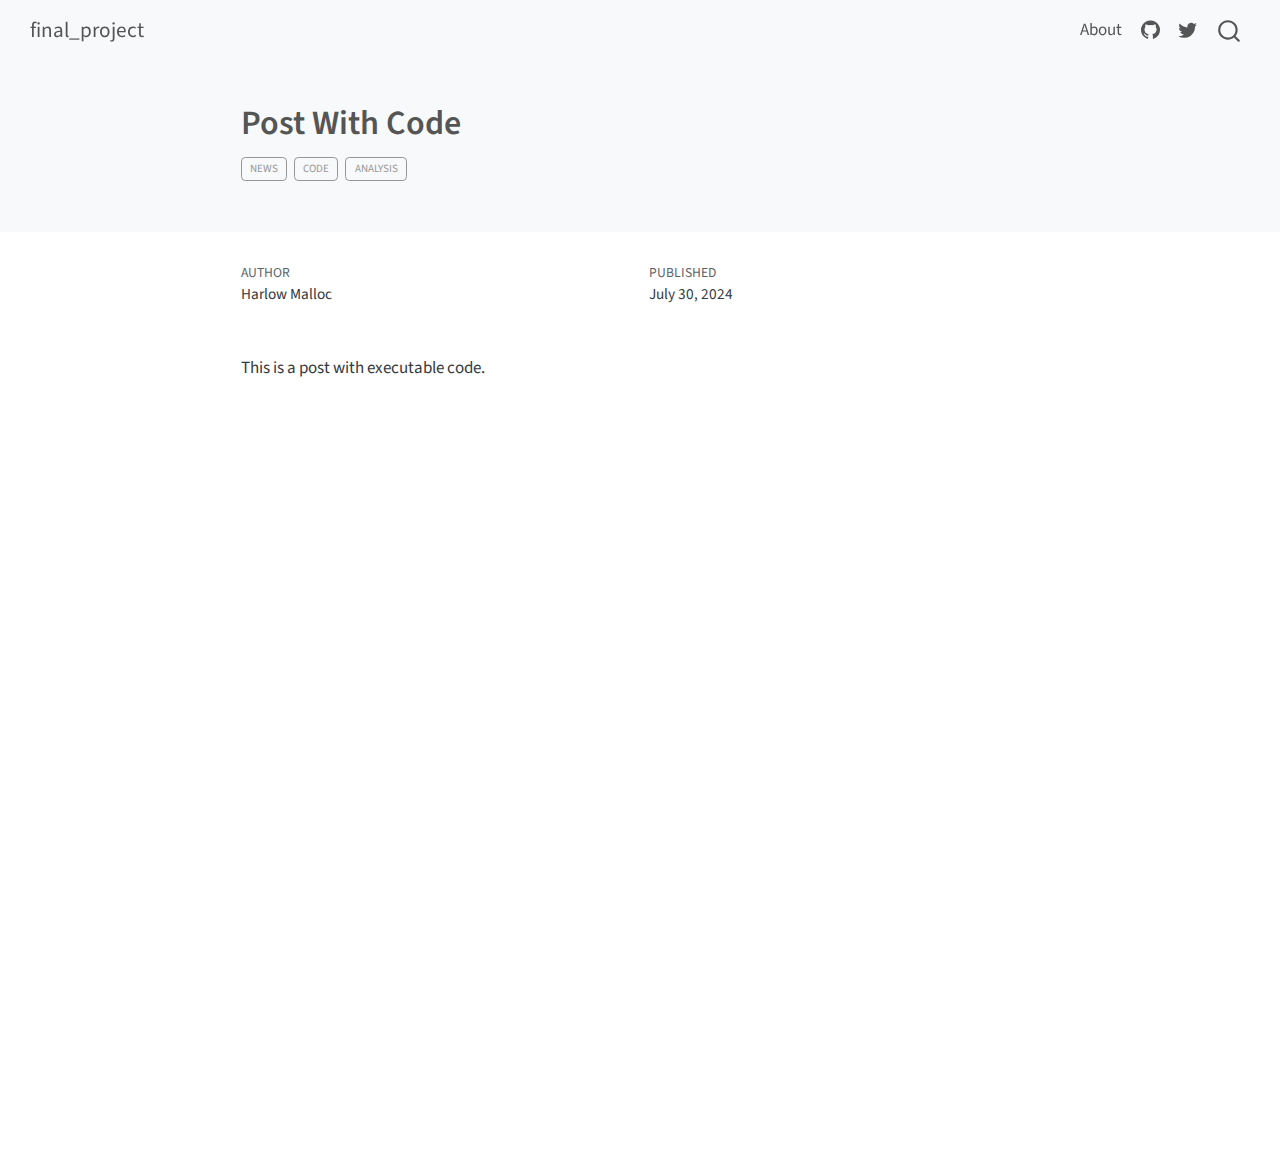
==== posts/post-with-code/index.html @ acf74be1 "Built site for gh-pages" ====
<!DOCTYPE html>
<html xmlns="http://www.w3.org/1999/xhtml" lang="en" xml:lang="en"><head>

<meta charset="utf-8">
<meta name="generator" content="quarto-1.5.54">

<meta name="viewport" content="width=device-width, initial-scale=1.0, user-scalable=yes">

<meta name="author" content="Harlow Malloc">
<meta name="dcterms.date" content="2024-07-30">

<title>Post With Code – final_project</title>
<style>
code{white-space: pre-wrap;}
span.smallcaps{font-variant: small-caps;}
div.columns{display: flex; gap: min(4vw, 1.5em);}
div.column{flex: auto; overflow-x: auto;}
div.hanging-indent{margin-left: 1.5em; text-indent: -1.5em;}
ul.task-list{list-style: none;}
ul.task-list li input[type="checkbox"] {
  width: 0.8em;
  margin: 0 0.8em 0.2em -1em; /* quarto-specific, see https://github.com/quarto-dev/quarto-cli/issues/4556 */ 
  vertical-align: middle;
}
</style>


<script src="../../site_libs/quarto-nav/quarto-nav.js"></script>
<script src="../../site_libs/quarto-nav/headroom.min.js"></script>
<script src="../../site_libs/clipboard/clipboard.min.js"></script>
<script src="../../site_libs/quarto-search/autocomplete.umd.js"></script>
<script src="../../site_libs/quarto-search/fuse.min.js"></script>
<script src="../../site_libs/quarto-search/quarto-search.js"></script>
<meta name="quarto:offset" content="../../">
<script src="../../site_libs/quarto-html/quarto.js"></script>
<script src="../../site_libs/quarto-html/popper.min.js"></script>
<script src="../../site_libs/quarto-html/tippy.umd.min.js"></script>
<script src="../../site_libs/quarto-html/anchor.min.js"></script>
<link href="../../site_libs/quarto-html/tippy.css" rel="stylesheet">
<link href="../../site_libs/quarto-html/quarto-syntax-highlighting.css" rel="stylesheet" id="quarto-text-highlighting-styles">
<script src="../../site_libs/bootstrap/bootstrap.min.js"></script>
<link href="../../site_libs/bootstrap/bootstrap-icons.css" rel="stylesheet">
<link href="../../site_libs/bootstrap/bootstrap.min.css" rel="stylesheet" id="quarto-bootstrap" data-mode="light">
<script id="quarto-search-options" type="application/json">{
  "location": "navbar",
  "copy-button": false,
  "collapse-after": 3,
  "panel-placement": "end",
  "type": "overlay",
  "limit": 50,
  "keyboard-shortcut": [
    "f",
    "/",
    "s"
  ],
  "show-item-context": false,
  "language": {
    "search-no-results-text": "No results",
    "search-matching-documents-text": "matching documents",
    "search-copy-link-title": "Copy link to search",
    "search-hide-matches-text": "Hide additional matches",
    "search-more-match-text": "more match in this document",
    "search-more-matches-text": "more matches in this document",
    "search-clear-button-title": "Clear",
    "search-text-placeholder": "",
    "search-detached-cancel-button-title": "Cancel",
    "search-submit-button-title": "Submit",
    "search-label": "Search"
  }
}</script>


<link rel="stylesheet" href="../../styles.css">
</head>

<body class="nav-fixed fullcontent">

<div id="quarto-search-results"></div>
  <header id="quarto-header" class="headroom fixed-top quarto-banner">
    <nav class="navbar navbar-expand-lg " data-bs-theme="dark">
      <div class="navbar-container container-fluid">
      <div class="navbar-brand-container mx-auto">
    <a class="navbar-brand" href="../../index.html">
    <span class="navbar-title">final_project</span>
    </a>
  </div>
            <div id="quarto-search" class="" title="Search"></div>
          <button class="navbar-toggler" type="button" data-bs-toggle="collapse" data-bs-target="#navbarCollapse" aria-controls="navbarCollapse" role="menu" aria-expanded="false" aria-label="Toggle navigation" onclick="if (window.quartoToggleHeadroom) { window.quartoToggleHeadroom(); }">
  <span class="navbar-toggler-icon"></span>
</button>
          <div class="collapse navbar-collapse" id="navbarCollapse">
            <ul class="navbar-nav navbar-nav-scroll ms-auto">
  <li class="nav-item">
    <a class="nav-link" href="../../about.html"> 
<span class="menu-text">About</span></a>
  </li>  
  <li class="nav-item compact">
    <a class="nav-link" href="https://github.com/"> <i class="bi bi-github" role="img">
</i> 
<span class="menu-text"></span></a>
  </li>  
  <li class="nav-item compact">
    <a class="nav-link" href="https://twitter.com"> <i class="bi bi-twitter" role="img">
</i> 
<span class="menu-text"></span></a>
  </li>  
</ul>
          </div> <!-- /navcollapse -->
            <div class="quarto-navbar-tools">
</div>
      </div> <!-- /container-fluid -->
    </nav>
</header>
<!-- content -->
<header id="title-block-header" class="quarto-title-block default page-columns page-full">
  <div class="quarto-title-banner page-columns page-full">
    <div class="quarto-title column-body">
      <h1 class="title">Post With Code</h1>
                                <div class="quarto-categories">
                <div class="quarto-category">news</div>
                <div class="quarto-category">code</div>
                <div class="quarto-category">analysis</div>
              </div>
                  </div>
  </div>
    
  
  <div class="quarto-title-meta">

      <div>
      <div class="quarto-title-meta-heading">Author</div>
      <div class="quarto-title-meta-contents">
               <p>Harlow Malloc </p>
            </div>
    </div>
      
      <div>
      <div class="quarto-title-meta-heading">Published</div>
      <div class="quarto-title-meta-contents">
        <p class="date">July 30, 2024</p>
      </div>
    </div>
    
      
    </div>
    
  
  </header><div id="quarto-content" class="quarto-container page-columns page-rows-contents page-layout-article page-navbar">
<!-- sidebar -->
<!-- margin-sidebar -->
    
<!-- main -->
<main class="content quarto-banner-title-block" id="quarto-document-content">





<p>This is a post with executable code.</p>



</main> <!-- /main -->
<script id="quarto-html-after-body" type="application/javascript">
window.document.addEventListener("DOMContentLoaded", function (event) {
  const toggleBodyColorMode = (bsSheetEl) => {
    const mode = bsSheetEl.getAttribute("data-mode");
    const bodyEl = window.document.querySelector("body");
    if (mode === "dark") {
      bodyEl.classList.add("quarto-dark");
      bodyEl.classList.remove("quarto-light");
    } else {
      bodyEl.classList.add("quarto-light");
      bodyEl.classList.remove("quarto-dark");
    }
  }
  const toggleBodyColorPrimary = () => {
    const bsSheetEl = window.document.querySelector("link#quarto-bootstrap");
    if (bsSheetEl) {
      toggleBodyColorMode(bsSheetEl);
    }
  }
  toggleBodyColorPrimary();  
  const icon = "";
  const anchorJS = new window.AnchorJS();
  anchorJS.options = {
    placement: 'right',
    icon: icon
  };
  anchorJS.add('.anchored');
  const isCodeAnnotation = (el) => {
    for (const clz of el.classList) {
      if (clz.startsWith('code-annotation-')) {                     
        return true;
      }
    }
    return false;
  }
  const onCopySuccess = function(e) {
    // button target
    const button = e.trigger;
    // don't keep focus
    button.blur();
    // flash "checked"
    button.classList.add('code-copy-button-checked');
    var currentTitle = button.getAttribute("title");
    button.setAttribute("title", "Copied!");
    let tooltip;
    if (window.bootstrap) {
      button.setAttribute("data-bs-toggle", "tooltip");
      button.setAttribute("data-bs-placement", "left");
      button.setAttribute("data-bs-title", "Copied!");
      tooltip = new bootstrap.Tooltip(button, 
        { trigger: "manual", 
          customClass: "code-copy-button-tooltip",
          offset: [0, -8]});
      tooltip.show();    
    }
    setTimeout(function() {
      if (tooltip) {
        tooltip.hide();
        button.removeAttribute("data-bs-title");
        button.removeAttribute("data-bs-toggle");
        button.removeAttribute("data-bs-placement");
      }
      button.setAttribute("title", currentTitle);
      button.classList.remove('code-copy-button-checked');
    }, 1000);
    // clear code selection
    e.clearSelection();
  }
  const getTextToCopy = function(trigger) {
      const codeEl = trigger.previousElementSibling.cloneNode(true);
      for (const childEl of codeEl.children) {
        if (isCodeAnnotation(childEl)) {
          childEl.remove();
        }
      }
      return codeEl.innerText;
  }
  const clipboard = new window.ClipboardJS('.code-copy-button:not([data-in-quarto-modal])', {
    text: getTextToCopy
  });
  clipboard.on('success', onCopySuccess);
  if (window.document.getElementById('quarto-embedded-source-code-modal')) {
    // For code content inside modals, clipBoardJS needs to be initialized with a container option
    // TODO: Check when it could be a function (https://github.com/zenorocha/clipboard.js/issues/860)
    const clipboardModal = new window.ClipboardJS('.code-copy-button[data-in-quarto-modal]', {
      text: getTextToCopy,
      container: window.document.getElementById('quarto-embedded-source-code-modal')
    });
    clipboardModal.on('success', onCopySuccess);
  }
    var localhostRegex = new RegExp(/^(?:http|https):\/\/localhost\:?[0-9]*\//);
    var mailtoRegex = new RegExp(/^mailto:/);
      var filterRegex = new RegExp("https:\/\/brycej0nes\.github\.io\/project_blog\/");
    var isInternal = (href) => {
        return filterRegex.test(href) || localhostRegex.test(href) || mailtoRegex.test(href);
    }
    // Inspect non-navigation links and adorn them if external
 	var links = window.document.querySelectorAll('a[href]:not(.nav-link):not(.navbar-brand):not(.toc-action):not(.sidebar-link):not(.sidebar-item-toggle):not(.pagination-link):not(.no-external):not([aria-hidden]):not(.dropdown-item):not(.quarto-navigation-tool):not(.about-link)');
    for (var i=0; i<links.length; i++) {
      const link = links[i];
      if (!isInternal(link.href)) {
        // undo the damage that might have been done by quarto-nav.js in the case of
        // links that we want to consider external
        if (link.dataset.originalHref !== undefined) {
          link.href = link.dataset.originalHref;
        }
      }
    }
  function tippyHover(el, contentFn, onTriggerFn, onUntriggerFn) {
    const config = {
      allowHTML: true,
      maxWidth: 500,
      delay: 100,
      arrow: false,
      appendTo: function(el) {
          return el.parentElement;
      },
      interactive: true,
      interactiveBorder: 10,
      theme: 'quarto',
      placement: 'bottom-start',
    };
    if (contentFn) {
      config.content = contentFn;
    }
    if (onTriggerFn) {
      config.onTrigger = onTriggerFn;
    }
    if (onUntriggerFn) {
      config.onUntrigger = onUntriggerFn;
    }
    window.tippy(el, config); 
  }
  const noterefs = window.document.querySelectorAll('a[role="doc-noteref"]');
  for (var i=0; i<noterefs.length; i++) {
    const ref = noterefs[i];
    tippyHover(ref, function() {
      // use id or data attribute instead here
      let href = ref.getAttribute('data-footnote-href') || ref.getAttribute('href');
      try { href = new URL(href).hash; } catch {}
      const id = href.replace(/^#\/?/, "");
      const note = window.document.getElementById(id);
      if (note) {
        return note.innerHTML;
      } else {
        return "";
      }
    });
  }
  const xrefs = window.document.querySelectorAll('a.quarto-xref');
  const processXRef = (id, note) => {
    // Strip column container classes
    const stripColumnClz = (el) => {
      el.classList.remove("page-full", "page-columns");
      if (el.children) {
        for (const child of el.children) {
          stripColumnClz(child);
        }
      }
    }
    stripColumnClz(note)
    if (id === null || id.startsWith('sec-')) {
      // Special case sections, only their first couple elements
      const container = document.createElement("div");
      if (note.children && note.children.length > 2) {
        container.appendChild(note.children[0].cloneNode(true));
        for (let i = 1; i < note.children.length; i++) {
          const child = note.children[i];
          if (child.tagName === "P" && child.innerText === "") {
            continue;
          } else {
            container.appendChild(child.cloneNode(true));
            break;
          }
        }
        if (window.Quarto?.typesetMath) {
          window.Quarto.typesetMath(container);
        }
        return container.innerHTML
      } else {
        if (window.Quarto?.typesetMath) {
          window.Quarto.typesetMath(note);
        }
        return note.innerHTML;
      }
    } else {
      // Remove any anchor links if they are present
      const anchorLink = note.querySelector('a.anchorjs-link');
      if (anchorLink) {
        anchorLink.remove();
      }
      if (window.Quarto?.typesetMath) {
        window.Quarto.typesetMath(note);
      }
      // TODO in 1.5, we should make sure this works without a callout special case
      if (note.classList.contains("callout")) {
        return note.outerHTML;
      } else {
        return note.innerHTML;
      }
    }
  }
  for (var i=0; i<xrefs.length; i++) {
    const xref = xrefs[i];
    tippyHover(xref, undefined, function(instance) {
      instance.disable();
      let url = xref.getAttribute('href');
      let hash = undefined; 
      if (url.startsWith('#')) {
        hash = url;
      } else {
        try { hash = new URL(url).hash; } catch {}
      }
      if (hash) {
        const id = hash.replace(/^#\/?/, "");
        const note = window.document.getElementById(id);
        if (note !== null) {
          try {
            const html = processXRef(id, note.cloneNode(true));
            instance.setContent(html);
          } finally {
            instance.enable();
            instance.show();
          }
        } else {
          // See if we can fetch this
          fetch(url.split('#')[0])
          .then(res => res.text())
          .then(html => {
            const parser = new DOMParser();
            const htmlDoc = parser.parseFromString(html, "text/html");
            const note = htmlDoc.getElementById(id);
            if (note !== null) {
              const html = processXRef(id, note);
              instance.setContent(html);
            } 
          }).finally(() => {
            instance.enable();
            instance.show();
          });
        }
      } else {
        // See if we can fetch a full url (with no hash to target)
        // This is a special case and we should probably do some content thinning / targeting
        fetch(url)
        .then(res => res.text())
        .then(html => {
          const parser = new DOMParser();
          const htmlDoc = parser.parseFromString(html, "text/html");
          const note = htmlDoc.querySelector('main.content');
          if (note !== null) {
            // This should only happen for chapter cross references
            // (since there is no id in the URL)
            // remove the first header
            if (note.children.length > 0 && note.children[0].tagName === "HEADER") {
              note.children[0].remove();
            }
            const html = processXRef(null, note);
            instance.setContent(html);
          } 
        }).finally(() => {
          instance.enable();
          instance.show();
        });
      }
    }, function(instance) {
    });
  }
      let selectedAnnoteEl;
      const selectorForAnnotation = ( cell, annotation) => {
        let cellAttr = 'data-code-cell="' + cell + '"';
        let lineAttr = 'data-code-annotation="' +  annotation + '"';
        const selector = 'span[' + cellAttr + '][' + lineAttr + ']';
        return selector;
      }
      const selectCodeLines = (annoteEl) => {
        const doc = window.document;
        const targetCell = annoteEl.getAttribute("data-target-cell");
        const targetAnnotation = annoteEl.getAttribute("data-target-annotation");
        const annoteSpan = window.document.querySelector(selectorForAnnotation(targetCell, targetAnnotation));
        const lines = annoteSpan.getAttribute("data-code-lines").split(",");
        const lineIds = lines.map((line) => {
          return targetCell + "-" + line;
        })
        let top = null;
        let height = null;
        let parent = null;
        if (lineIds.length > 0) {
            //compute the position of the single el (top and bottom and make a div)
            const el = window.document.getElementById(lineIds[0]);
            top = el.offsetTop;
            height = el.offsetHeight;
            parent = el.parentElement.parentElement;
          if (lineIds.length > 1) {
            const lastEl = window.document.getElementById(lineIds[lineIds.length - 1]);
            const bottom = lastEl.offsetTop + lastEl.offsetHeight;
            height = bottom - top;
          }
          if (top !== null && height !== null && parent !== null) {
            // cook up a div (if necessary) and position it 
            let div = window.document.getElementById("code-annotation-line-highlight");
            if (div === null) {
              div = window.document.createElement("div");
              div.setAttribute("id", "code-annotation-line-highlight");
              div.style.position = 'absolute';
              parent.appendChild(div);
            }
            div.style.top = top - 2 + "px";
            div.style.height = height + 4 + "px";
            div.style.left = 0;
            let gutterDiv = window.document.getElementById("code-annotation-line-highlight-gutter");
            if (gutterDiv === null) {
              gutterDiv = window.document.createElement("div");
              gutterDiv.setAttribute("id", "code-annotation-line-highlight-gutter");
              gutterDiv.style.position = 'absolute';
              const codeCell = window.document.getElementById(targetCell);
              const gutter = codeCell.querySelector('.code-annotation-gutter');
              gutter.appendChild(gutterDiv);
            }
            gutterDiv.style.top = top - 2 + "px";
            gutterDiv.style.height = height + 4 + "px";
          }
          selectedAnnoteEl = annoteEl;
        }
      };
      const unselectCodeLines = () => {
        const elementsIds = ["code-annotation-line-highlight", "code-annotation-line-highlight-gutter"];
        elementsIds.forEach((elId) => {
          const div = window.document.getElementById(elId);
          if (div) {
            div.remove();
          }
        });
        selectedAnnoteEl = undefined;
      };
        // Handle positioning of the toggle
    window.addEventListener(
      "resize",
      throttle(() => {
        elRect = undefined;
        if (selectedAnnoteEl) {
          selectCodeLines(selectedAnnoteEl);
        }
      }, 10)
    );
    function throttle(fn, ms) {
    let throttle = false;
    let timer;
      return (...args) => {
        if(!throttle) { // first call gets through
            fn.apply(this, args);
            throttle = true;
        } else { // all the others get throttled
            if(timer) clearTimeout(timer); // cancel #2
            timer = setTimeout(() => {
              fn.apply(this, args);
              timer = throttle = false;
            }, ms);
        }
      };
    }
      // Attach click handler to the DT
      const annoteDls = window.document.querySelectorAll('dt[data-target-cell]');
      for (const annoteDlNode of annoteDls) {
        annoteDlNode.addEventListener('click', (event) => {
          const clickedEl = event.target;
          if (clickedEl !== selectedAnnoteEl) {
            unselectCodeLines();
            const activeEl = window.document.querySelector('dt[data-target-cell].code-annotation-active');
            if (activeEl) {
              activeEl.classList.remove('code-annotation-active');
            }
            selectCodeLines(clickedEl);
            clickedEl.classList.add('code-annotation-active');
          } else {
            // Unselect the line
            unselectCodeLines();
            clickedEl.classList.remove('code-annotation-active');
          }
        });
      }
  const findCites = (el) => {
    const parentEl = el.parentElement;
    if (parentEl) {
      const cites = parentEl.dataset.cites;
      if (cites) {
        return {
          el,
          cites: cites.split(' ')
        };
      } else {
        return findCites(el.parentElement)
      }
    } else {
      return undefined;
    }
  };
  var bibliorefs = window.document.querySelectorAll('a[role="doc-biblioref"]');
  for (var i=0; i<bibliorefs.length; i++) {
    const ref = bibliorefs[i];
    const citeInfo = findCites(ref);
    if (citeInfo) {
      tippyHover(citeInfo.el, function() {
        var popup = window.document.createElement('div');
        citeInfo.cites.forEach(function(cite) {
          var citeDiv = window.document.createElement('div');
          citeDiv.classList.add('hanging-indent');
          citeDiv.classList.add('csl-entry');
          var biblioDiv = window.document.getElementById('ref-' + cite);
          if (biblioDiv) {
            citeDiv.innerHTML = biblioDiv.innerHTML;
          }
          popup.appendChild(citeDiv);
        });
        return popup.innerHTML;
      });
    }
  }
});
</script>
</div> <!-- /content -->




</body></html>
---- site_libs/quarto-html/tippy.css ----
.tippy-box[data-animation=fade][data-state=hidden]{opacity:0}[data-tippy-root]{max-width:calc(100vw - 10px)}.tippy-box{position:relative;background-color:#333;color:#fff;border-radius:4px;font-size:14px;line-height:1.4;white-space:normal;outline:0;transition-property:transform,visibility,opacity}.tippy-box[data-placement^=top]>.tippy-arrow{bottom:0}.tippy-box[data-placement^=top]>.tippy-arrow:before{bottom:-7px;left:0;border-width:8px 8px 0;border-top-color:initial;transform-origin:center top}.tippy-box[data-placement^=bottom]>.tippy-arrow{top:0}.tippy-box[data-placement^=bottom]>.tippy-arrow:before{top:-7px;left:0;border-width:0 8px 8px;border-bottom-color:initial;transform-origin:center bottom}.tippy-box[data-placement^=left]>.tippy-arrow{right:0}.tippy-box[data-placement^=left]>.tippy-arrow:before{border-width:8px 0 8px 8px;border-left-color:initial;right:-7px;transform-origin:center left}.tippy-box[data-placement^=right]>.tippy-arrow{left:0}.tippy-box[data-placement^=right]>.tippy-arrow:before{left:-7px;border-width:8px 8px 8px 0;border-right-color:initial;transform-origin:center right}.tippy-box[data-inertia][data-state=visible]{transition-timing-function:cubic-bezier(.54,1.5,.38,1.11)}.tippy-arrow{width:16px;height:16px;color:#333}.tippy-arrow:before{content:"";position:absolute;border-color:transparent;border-style:solid}.tippy-content{position:relative;padding:5px 9px;z-index:1}
---- site_libs/quarto-html/quarto-syntax-highlighting.css ----
/* quarto syntax highlight colors */
:root {
  --quarto-hl-ot-color: #003B4F;
  --quarto-hl-at-color: #657422;
  --quarto-hl-ss-color: #20794D;
  --quarto-hl-an-color: #5E5E5E;
  --quarto-hl-fu-color: #4758AB;
  --quarto-hl-st-color: #20794D;
  --quarto-hl-cf-color: #003B4F;
  --quarto-hl-op-color: #5E5E5E;
  --quarto-hl-er-color: #AD0000;
  --quarto-hl-bn-color: #AD0000;
  --quarto-hl-al-color: #AD0000;
  --quarto-hl-va-color: #111111;
  --quarto-hl-bu-color: inherit;
  --quarto-hl-ex-color: inherit;
  --quarto-hl-pp-color: #AD0000;
  --quarto-hl-in-color: #5E5E5E;
  --quarto-hl-vs-color: #20794D;
  --quarto-hl-wa-color: #5E5E5E;
  --quarto-hl-do-color: #5E5E5E;
  --quarto-hl-im-color: #00769E;
  --quarto-hl-ch-color: #20794D;
  --quarto-hl-dt-color: #AD0000;
  --quarto-hl-fl-color: #AD0000;
  --quarto-hl-co-color: #5E5E5E;
  --quarto-hl-cv-color: #5E5E5E;
  --quarto-hl-cn-color: #8f5902;
  --quarto-hl-sc-color: #5E5E5E;
  --quarto-hl-dv-color: #AD0000;
  --quarto-hl-kw-color: #003B4F;
}

/* other quarto variables */
:root {
  --quarto-font-monospace: SFMono-Regular, Menlo, Monaco, Consolas, "Liberation Mono", "Courier New", monospace;
}

pre > code.sourceCode > span {
  color: #003B4F;
}

code span {
  color: #003B4F;
}

code.sourceCode > span {
  color: #003B4F;
}

div.sourceCode,
div.sourceCode pre.sourceCode {
  color: #003B4F;
}

code span.ot {
  color: #003B4F;
  font-style: inherit;
}

code span.at {
  color: #657422;
  font-style: inherit;
}

code span.ss {
  color: #20794D;
  font-style: inherit;
}

code span.an {
  color: #5E5E5E;
  font-style: inherit;
}

code span.fu {
  color: #4758AB;
  font-style: inherit;
}

code span.st {
  color: #20794D;
  font-style: inherit;
}

code span.cf {
  color: #003B4F;
  font-weight: bold;
  font-style: inherit;
}

code span.op {
  color: #5E5E5E;
  font-style: inherit;
}

code span.er {
  color: #AD0000;
  font-style: inherit;
}

code span.bn {
  color: #AD0000;
  font-style: inherit;
}

code span.al {
  color: #AD0000;
  font-style: inherit;
}

code span.va {
  color: #111111;
  font-style: inherit;
}

code span.bu {
  font-style: inherit;
}

code span.ex {
  font-style: inherit;
}

code span.pp {
  color: #AD0000;
  font-style: inherit;
}

code span.in {
  color: #5E5E5E;
  font-style: inherit;
}

code span.vs {
  color: #20794D;
  font-style: inherit;
}

code span.wa {
  color: #5E5E5E;
  font-style: italic;
}

code span.do {
  color: #5E5E5E;
  font-style: italic;
}

code span.im {
  color: #00769E;
  font-style: inherit;
}

code span.ch {
  color: #20794D;
  font-style: inherit;
}

code span.dt {
  color: #AD0000;
  font-style: inherit;
}

code span.fl {
  color: #AD0000;
  font-style: inherit;
}

code span.co {
  color: #5E5E5E;
  font-style: inherit;
}

code span.cv {
  color: #5E5E5E;
  font-style: italic;
}

code span.cn {
  color: #8f5902;
  font-style: inherit;
}

code span.sc {
  color: #5E5E5E;
  font-style: inherit;
}

code span.dv {
  color: #AD0000;
  font-style: inherit;
}

code span.kw {
  color: #003B4F;
  font-weight: bold;
  font-style: inherit;
}

.prevent-inlining {
  content: "</";
}

/*# sourceMappingURL=debc5d5d77c3f9108843748ff7464032.css.map */
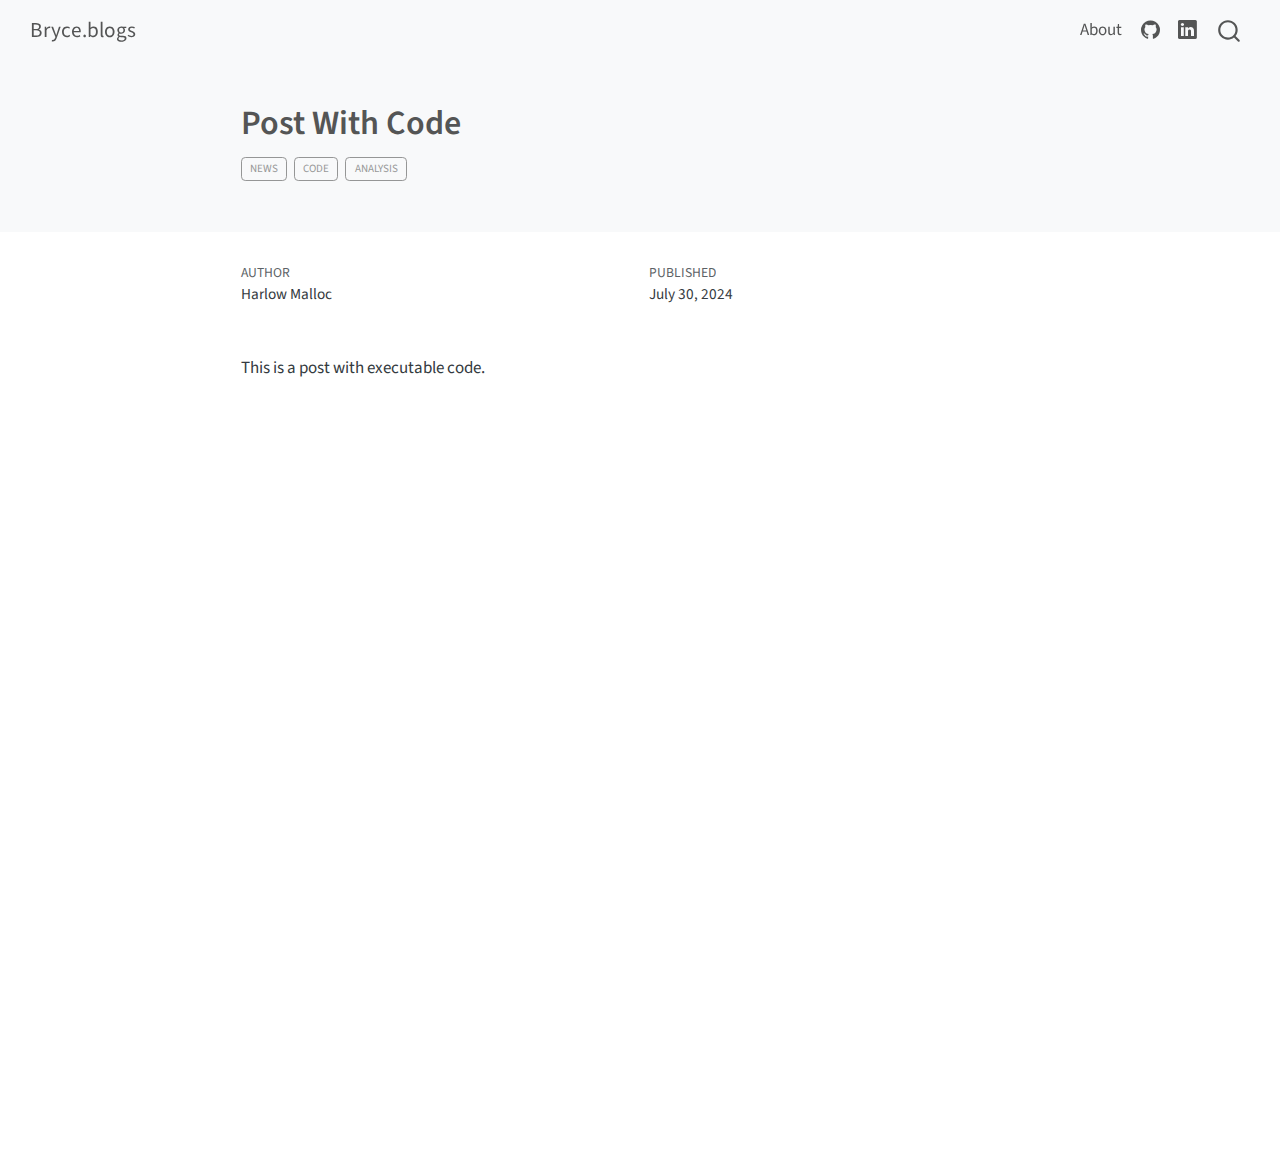
==== commit 827cca96: "Built site for gh-pages" ====
--- a/posts/post-with-code/index.html
+++ b/posts/post-with-code/index.html
@@ -9,7 +9,7 @@
 <meta name="author" content="Harlow Malloc">
 <meta name="dcterms.date" content="2024-07-30">
 
-<title>Post With Code – final_project</title>
+<title>Post With Code – Bryce.blogs</title>
 <style>
 code{white-space: pre-wrap;}
 span.smallcaps{font-variant: small-caps;}
@@ -81,7 +81,7 @@
       <div class="navbar-container container-fluid">
       <div class="navbar-brand-container mx-auto">
     <a class="navbar-brand" href="../../index.html">
-    <span class="navbar-title">final_project</span>
+    <span class="navbar-title">Bryce.blogs</span>
     </a>
   </div>
             <div id="quarto-search" class="" title="Search"></div>
@@ -95,12 +95,12 @@
 <span class="menu-text">About</span></a>
   </li>  
   <li class="nav-item compact">
-    <a class="nav-link" href="https://github.com/"> <i class="bi bi-github" role="img">
+    <a class="nav-link" href="https://github.com/brycej0nes"> <i class="bi bi-github" role="img">
 </i> 
 <span class="menu-text"></span></a>
   </li>  
   <li class="nav-item compact">
-    <a class="nav-link" href="https://twitter.com"> <i class="bi bi-twitter" role="img">
+    <a class="nav-link" href="../../www.linkedin.com/in/bryce-gombajones"> <i class="bi bi-linkedin" role="img">
 </i> 
 <span class="menu-text"></span></a>
   </li>  
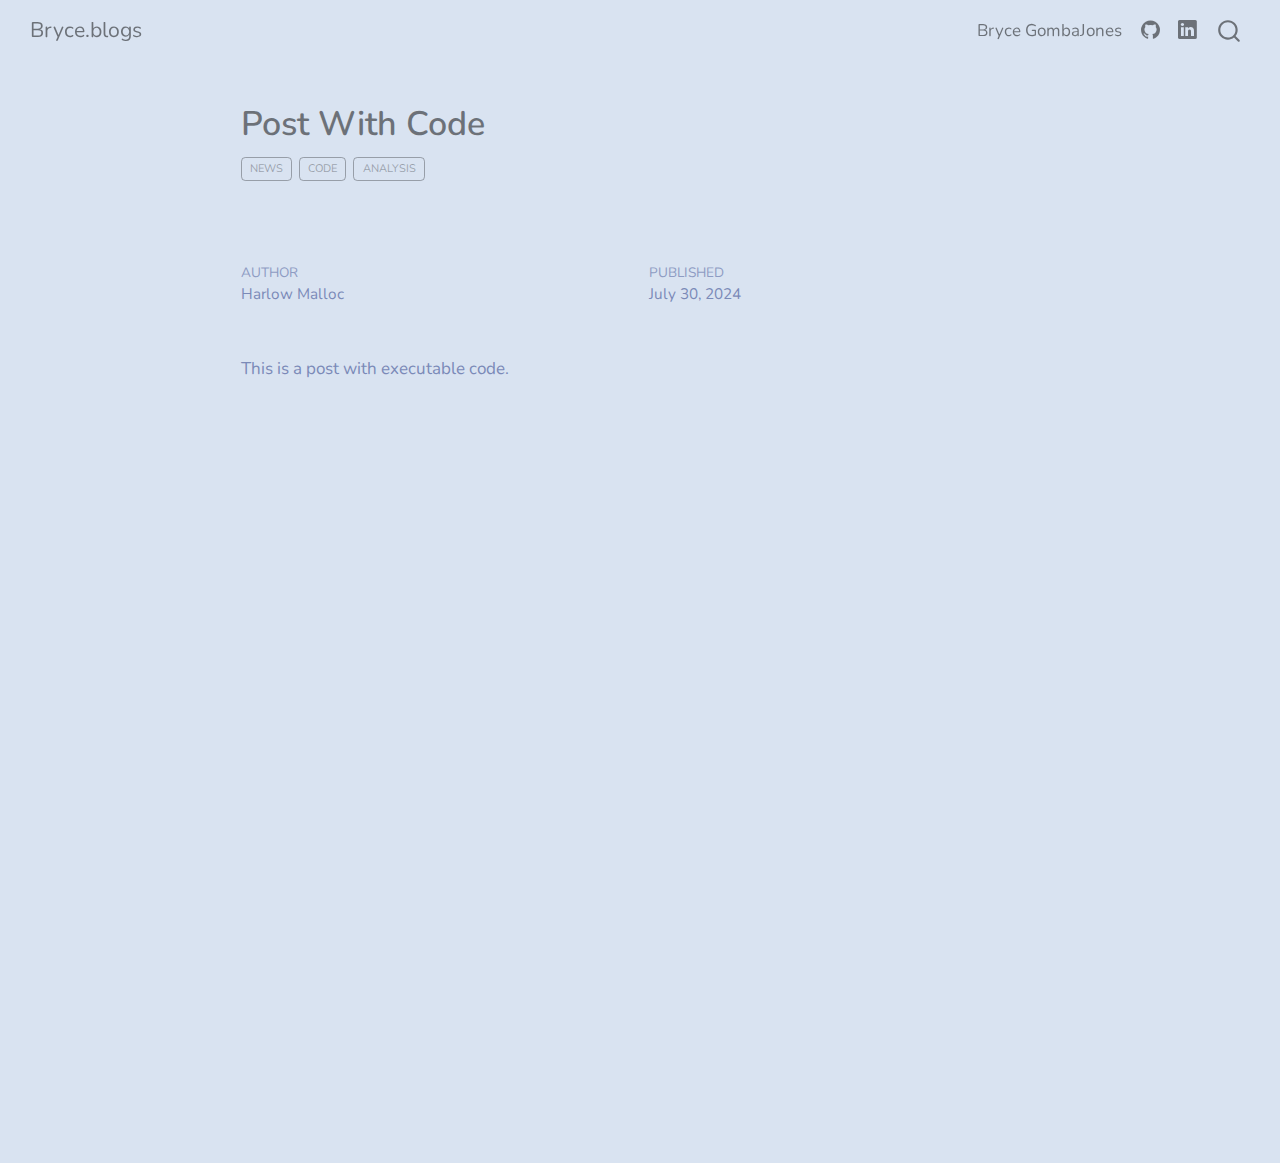
==== commit e3d5eeca: "Built site for gh-pages" ====
--- a/posts/post-with-code/index.html
+++ b/posts/post-with-code/index.html
@@ -92,7 +92,7 @@
             <ul class="navbar-nav navbar-nav-scroll ms-auto">
   <li class="nav-item">
     <a class="nav-link" href="../../about.html"> 
-<span class="menu-text">About</span></a>
+<span class="menu-text">Bryce GombaJones</span></a>
   </li>  
   <li class="nav-item compact">
     <a class="nav-link" href="https://github.com/brycej0nes"> <i class="bi bi-github" role="img">
